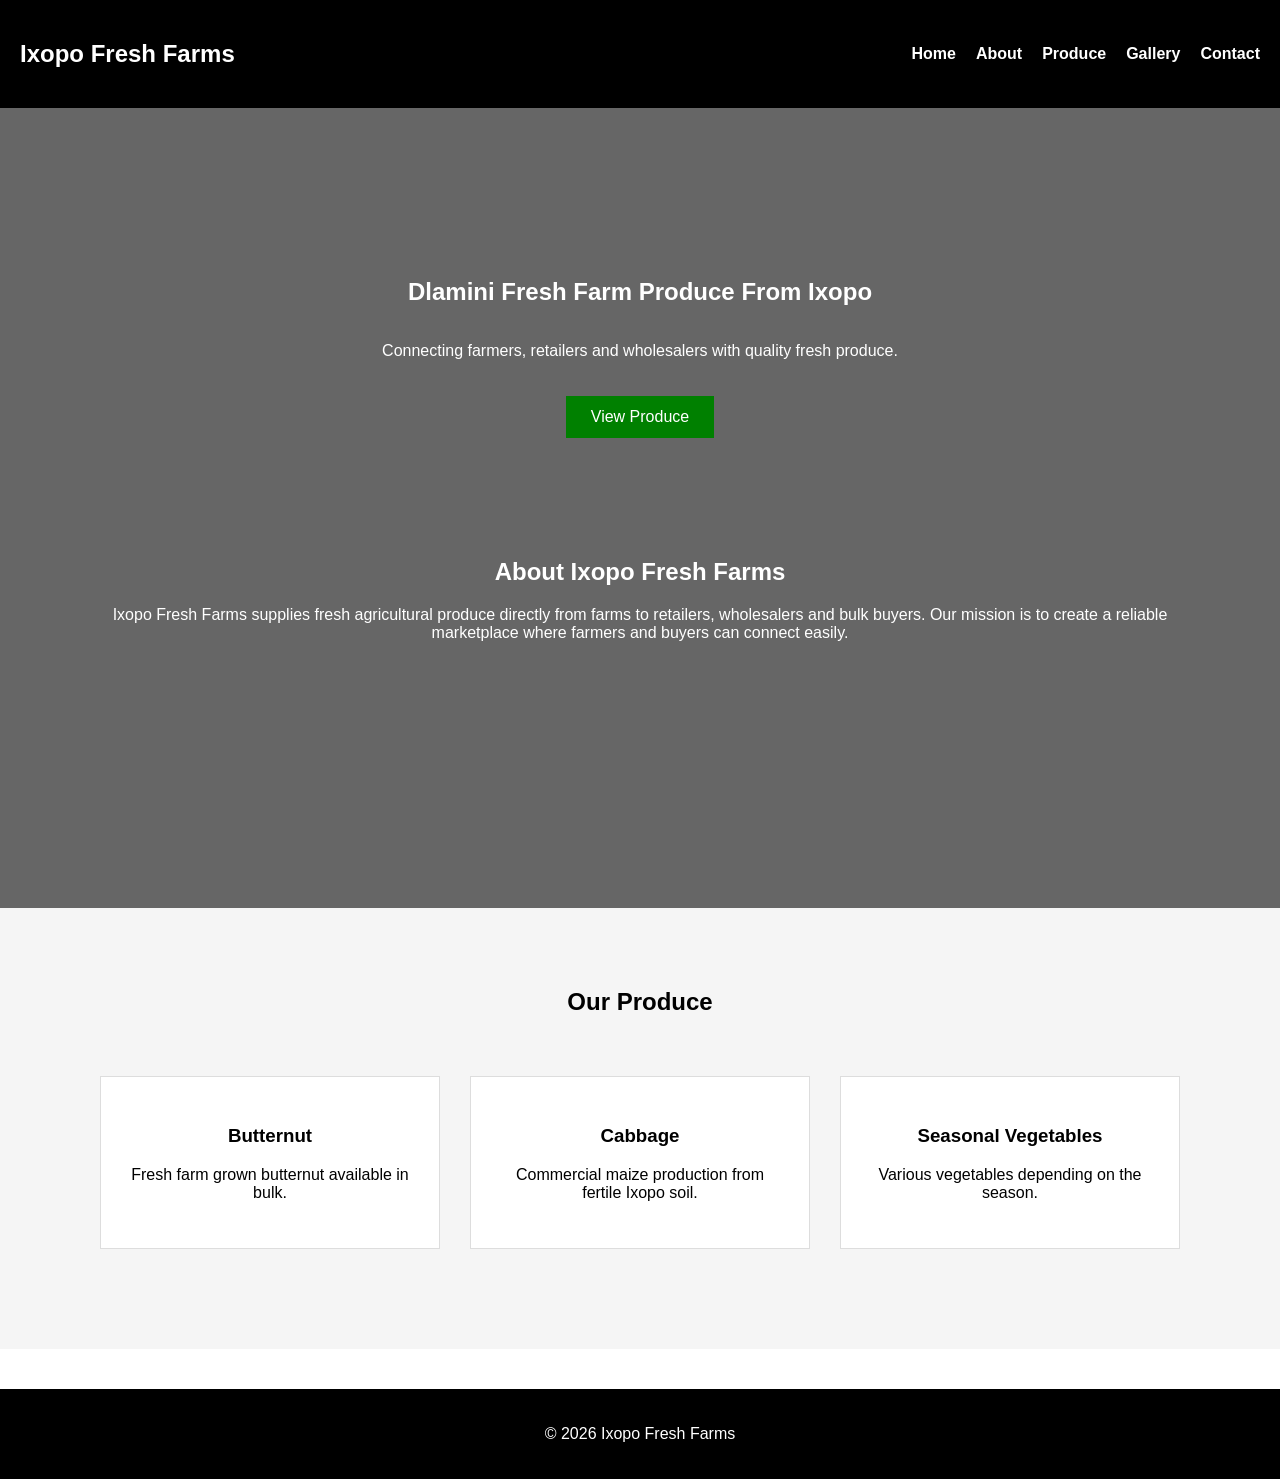
==== index.html @ 314da97c "Add files via upload" ====
<!DOCTYPE html>
<html lang="en">
<head>
<meta charset="UTF-8">
<meta name="viewport" content="width=device-width, initial-scale=1.0">
<title>Ixopo Fresh Farms</title>
<link rel="stylesheet" href="style.css">
</head>

<body>

<header>

<div class="logo">
<h2>Ixopo Fresh Farms</h2>
</div>

<nav>
<ul>
<li><a href="index.html">Home</a></li>
<li><a href="about.html">About</a></li>
<li><a href="produce.html">Produce</a></li>
<li><a href="gallery.html">Gallery</a></li>
<li><a href="contact.html">Contact</a></li>
</ul>
</nav>

</header>

<section class="hero">

<h1>Dlamini Fresh Farm Produce From Ixopo</h1>

<p>
Connecting farmers, retailers and wholesalers with quality fresh produce.
</p>

<a href="produce.html" class="btn">View Produce</a>

<section class="about">

<h2>About Ixopo Fresh Farms</h2>

<p>
Ixopo Fresh Farms supplies fresh agricultural produce directly from farms to 
retailers, wholesalers and bulk buyers. Our mission is to create a reliable 
marketplace where farmers and buyers can connect easily.
</p>

</section>


</section>




<section class="products">

<h2>Our Produce</h2>

<div class="product-grid">

<div class="card">
<h3>Butternut</h3>
<p>Fresh farm grown butternut available in bulk.</p>
</div>

<div class="card">
<h3>Cabbage</h3>
<p>Commercial maize production from fertile Ixopo soil.</p>
</div>

<div class="card">
<h3>Seasonal Vegetables</h3>
<p>Various vegetables depending on the season.</p>
</div>

</div>

</section>


<footer>

<p>© 2026 Ixopo Fresh Farms</p>

</footer>

<script src="script.js"></script>

</body>
</html>
---- style.css ----
body{

font-family: Arial, sans-serif;
margin:0;
background:white;

}

header{

display:flex;
justify-content:space-between;
align-items:center;
padding:20px;
background:black;
color:white;

}

nav ul{

display:flex;
list-style:none;

}

nav li{

margin-left:20px;

}

nav a{

color:white;
text-decoration:none;
font-weight:bold;

}

.hero{

height:800px;
background:linear-gradient(rgba(0,0,0,0.6), rgba(0,0,0,0.6)), url('images/landing.jpg');
background-size:cover;
display:flex;
flex-direction:column;
justify-content:center;
align-items:center;
color:white;
text-align:center;

}

.btn{

background:green;
padding:12px 25px;
color:white;
text-decoration:none;
margin-top:20px;

}

.about{

padding:100px;
text-align:center;

}

.about2{

padding:10px;
text-align:center;

}

.products{

padding:60px;
background:#f5f5f5;

}

.products h2{
    text-align: center
}

.product-grid{

display:grid;
grid-template-columns:repeat(auto-fit,minmax(250px,1fr));
gap:30px;
padding:40px;

}

.card{

background:white;
padding:30px;
border:1px solid #ddd;
text-align:center;

}

.card button{

background:green;
color:white;
border:none;
padding:10px 20px;
margin-top:10px;
cursor:pointer;

}

.page-title{

text-align:center;
padding:40px;

}

.contact-form{

display:flex;
justify-content:center;
padding:40px;

}

form{

width:400px;
display:flex;
flex-direction:column;

}

input,textarea{

margin-bottom:15px;
padding:10px;
border:1px solid #ccc;

}

button{

background:green;
color:white;
padding:12px;
border:none;
cursor:pointer;

}

footer{

background:black;
color:white;
text-align:center;
padding:20px;
margin-top:40px;

}

.gallery{

padding:60px;

}

.gallery-grid{

display:grid;
grid-template-columns:repeat(auto-fit, minmax(250px,1fr));
gap:20px;

}

.gallery-grid img{

width:100%;
height:250px;
object-fit:cover;
border-radius:6px;

}

.contact-team{

padding:60px;
text-align:center;

}

.team-grid{

display:grid;
grid-template-columns:repeat(auto-fit,minmax(250px,1fr));
gap:30px;
margin-top:40px;

}

.team-card{

background:white;
border:1px solid #ddd;
padding:30px;
text-align:center;
border-radius:6px;

}

.team-card img{

width:120px;
height:120px;
object-fit:cover;
border-radius:50%;
margin-bottom:15px;

}

.team-card h3{

margin-bottom:10px;
color:green;

}

.team-card p{

margin:5px 0;

}
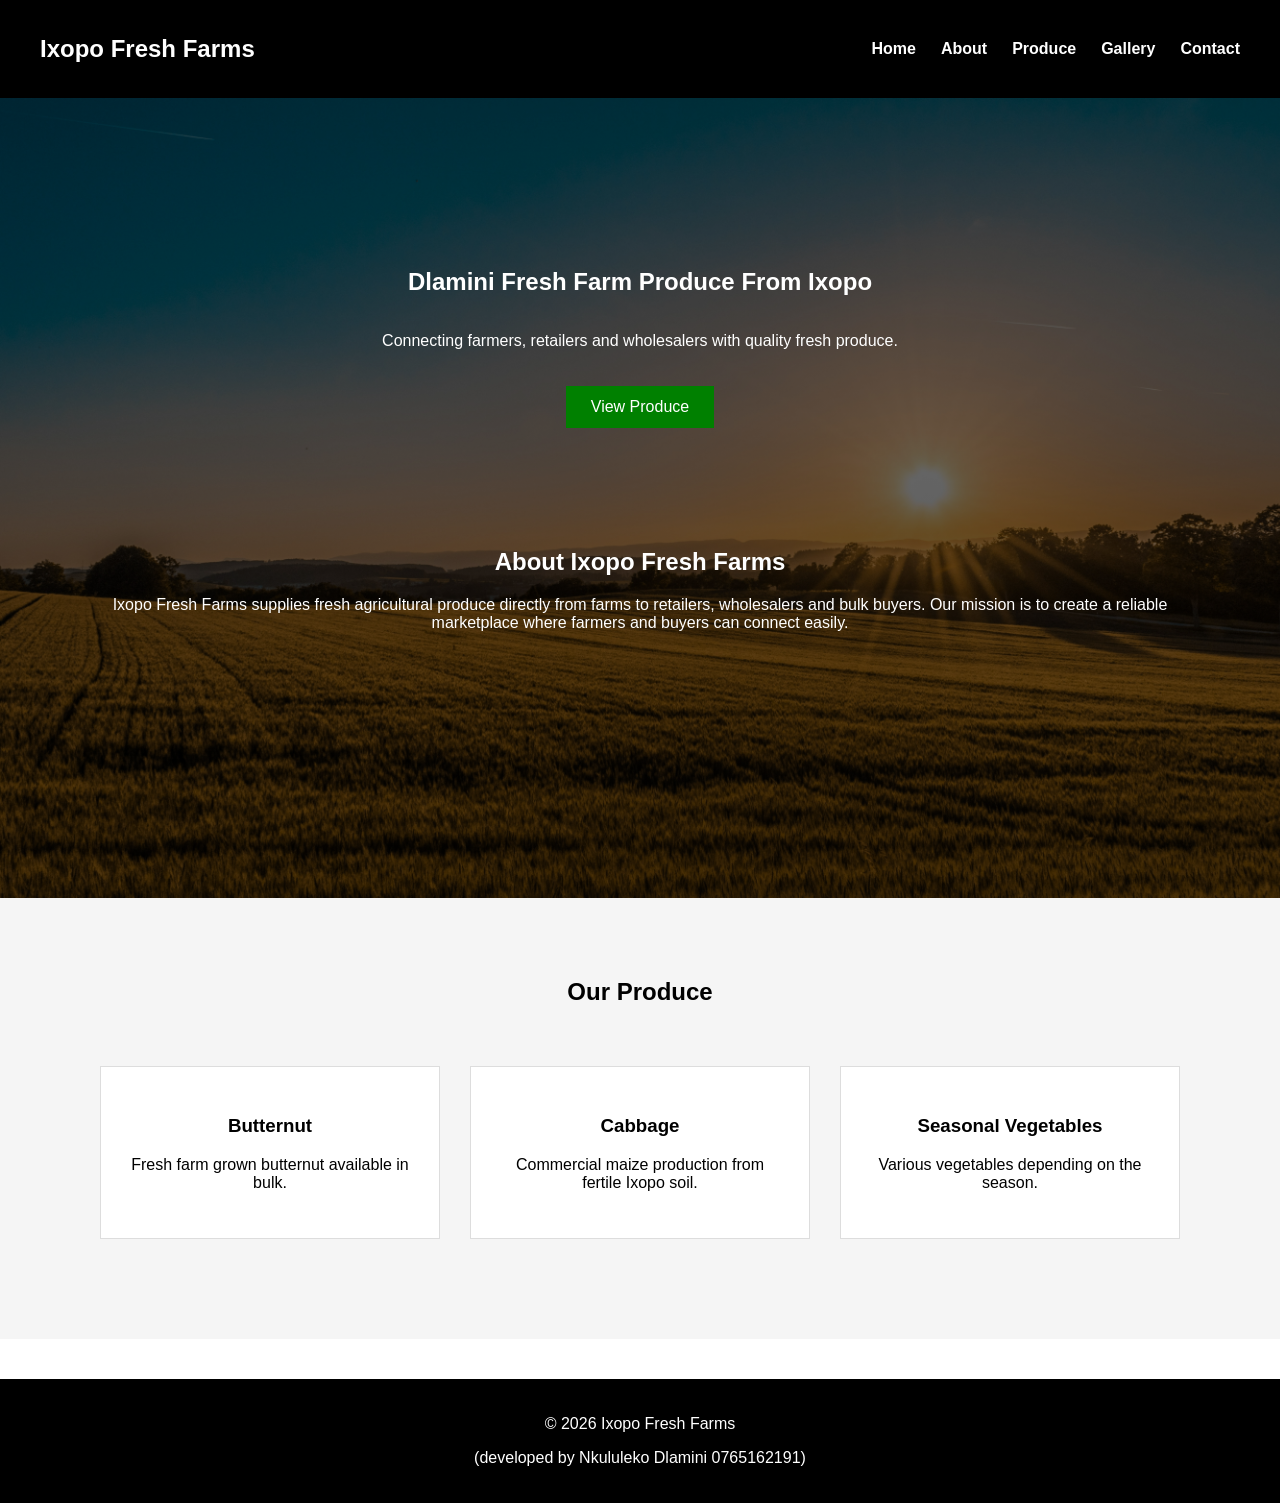
==== commit e74ac8c9: "Add files via upload" ====
--- a/index.html
+++ b/index.html
@@ -16,13 +16,23 @@
 </div>
 
 <nav>
-<ul>
+
+<div class="hamburger" onclick="toggleMenu()">
+<span></span>
+<span></span>
+<span></span>
+</div>
+
+<ul id="nav-links">
+
 <li><a href="index.html">Home</a></li>
 <li><a href="about.html">About</a></li>
 <li><a href="produce.html">Produce</a></li>
 <li><a href="gallery.html">Gallery</a></li>
 <li><a href="contact.html">Contact</a></li>
+
 </ul>
+
 </nav>
 
 </header>
@@ -84,6 +94,7 @@
 <footer>
 
 <p>© 2026 Ixopo Fresh Farms</p>
+<p> (developed by Nkululeko Dlamini 0765162191)</p>
 
 </footer>
 
--- a/style.css
+++ b/style.css
@@ -1,3 +1,7 @@
+html {
+scroll-behavior: smooth;
+}
+
 body{
 
 font-family: Arial, sans-serif;
@@ -6,7 +10,7 @@
 
 }
 
-header{
+/* header{
 
 display:flex;
 justify-content:space-between;
@@ -15,26 +19,61 @@
 background:black;
 color:white;
 
+} */
+
+ header{
+
+position:sticky;
+top:0;
+z-index:1000;
+
+display:flex;
+justify-content:space-between;
+align-items:center;
+
+padding:15px 40px;
+
+background:black;
+color:white;
+
+}
+
+nav{
+display:flex;
+align-items:center;
 }
 
 nav ul{
-
 display:flex;
 list-style:none;
-
-}
-
-nav li{
-
-margin-left:20px;
-
+gap:25px;
 }
 
 nav a{
-
 color:white;
 text-decoration:none;
 font-weight:bold;
+}
+
+nav a:hover{
+color:#4CAF50;
+}
+
+
+.hamburger{
+
+display:none;
+flex-direction:column;
+cursor:pointer;
+
+}
+
+.hamburger span{
+
+width:25px;
+height:3px;
+background:white;
+margin:4px;
 
 }
 
@@ -181,14 +220,21 @@
 
 }
 
-.gallery-grid img{
+/* .gallery-grid img{
 
 width:100%;
 height:250px;
 object-fit:cover;
 border-radius:6px;
 
-}
+} */
+
+.gallery-grid img{
+width:100%;
+height:auto;
+object-fit:cover;
+}
+
 
 .contact-team{
 
@@ -237,4 +283,183 @@
 
 margin:5px 0;
 
-}+}
+
+/* TABLET */
+
+@media (max-width: 1024px){
+
+nav ul{
+
+position:absolute;
+top:70px;
+right:0;
+
+background:black;
+
+flex-direction:column;
+
+width:200px;
+
+display:none;
+
+padding:20px;
+
+}
+
+nav ul li{
+
+margin-bottom:15px;
+
+}
+
+.hamburger{
+
+display:flex;
+
+}
+
+nav ul.active{
+
+display:flex;
+
+}
+
+.hero{
+height:350px;
+padding:20px;
+}
+
+.about{
+padding:40px;
+}
+
+.products{
+padding:40px;
+}
+
+.product-grid{
+grid-template-columns:repeat(2,1fr);
+}
+
+.gallery-grid{
+grid-template-columns:repeat(2,1fr);
+}
+
+.team-grid{
+grid-template-columns:repeat(2,1fr);
+}
+
+}
+
+/* MOBILE */
+
+@media (max-width: 768px){
+
+
+header{
+
+position:sticky;
+top:0;
+z-index:1000;
+
+display:flex;
+justify-content:space-between;
+align-items:center;
+
+padding:15px 40px;
+
+background:black;
+color:white;
+
+}
+
+/* nav ul{
+flex-direction:column;
+margin-top:10px;
+} */
+nav ul{
+
+position:absolute;
+top:70px;
+right:0;
+
+background:black;
+
+flex-direction:column;
+
+width:200px;
+
+display:none;
+
+padding:20px;
+
+}
+
+nav ul li{
+
+margin-bottom:15px;
+
+}
+
+.hamburger{
+
+display:flex;
+
+}
+
+nav ul.active{
+
+display:flex;
+
+}
+
+.hero{
+height:600px;
+padding:20px;
+}
+
+/* .hero{
+
+height:800px;
+background:linear-gradient(rgba(0,0,0,0.6), rgba(0,0,0,0.6)), url('images/landing.jpg');
+background-size:cover;
+display:flex;
+flex-direction:column;
+justify-content:center;
+align-items:center;
+color:white;
+text-align:center;
+
+} */
+
+.hero h1{
+font-size:28px;
+}
+
+.about{
+padding:30px 20px;
+}
+
+.products{
+padding:30px 20px;
+}
+
+.product-grid{
+grid-template-columns:1fr;
+}
+
+.gallery-grid{
+grid-template-columns:1fr;
+}
+
+.team-grid{
+grid-template-columns:1fr;
+}
+
+.contact-form form{
+width:100%;
+}
+
+}
+
